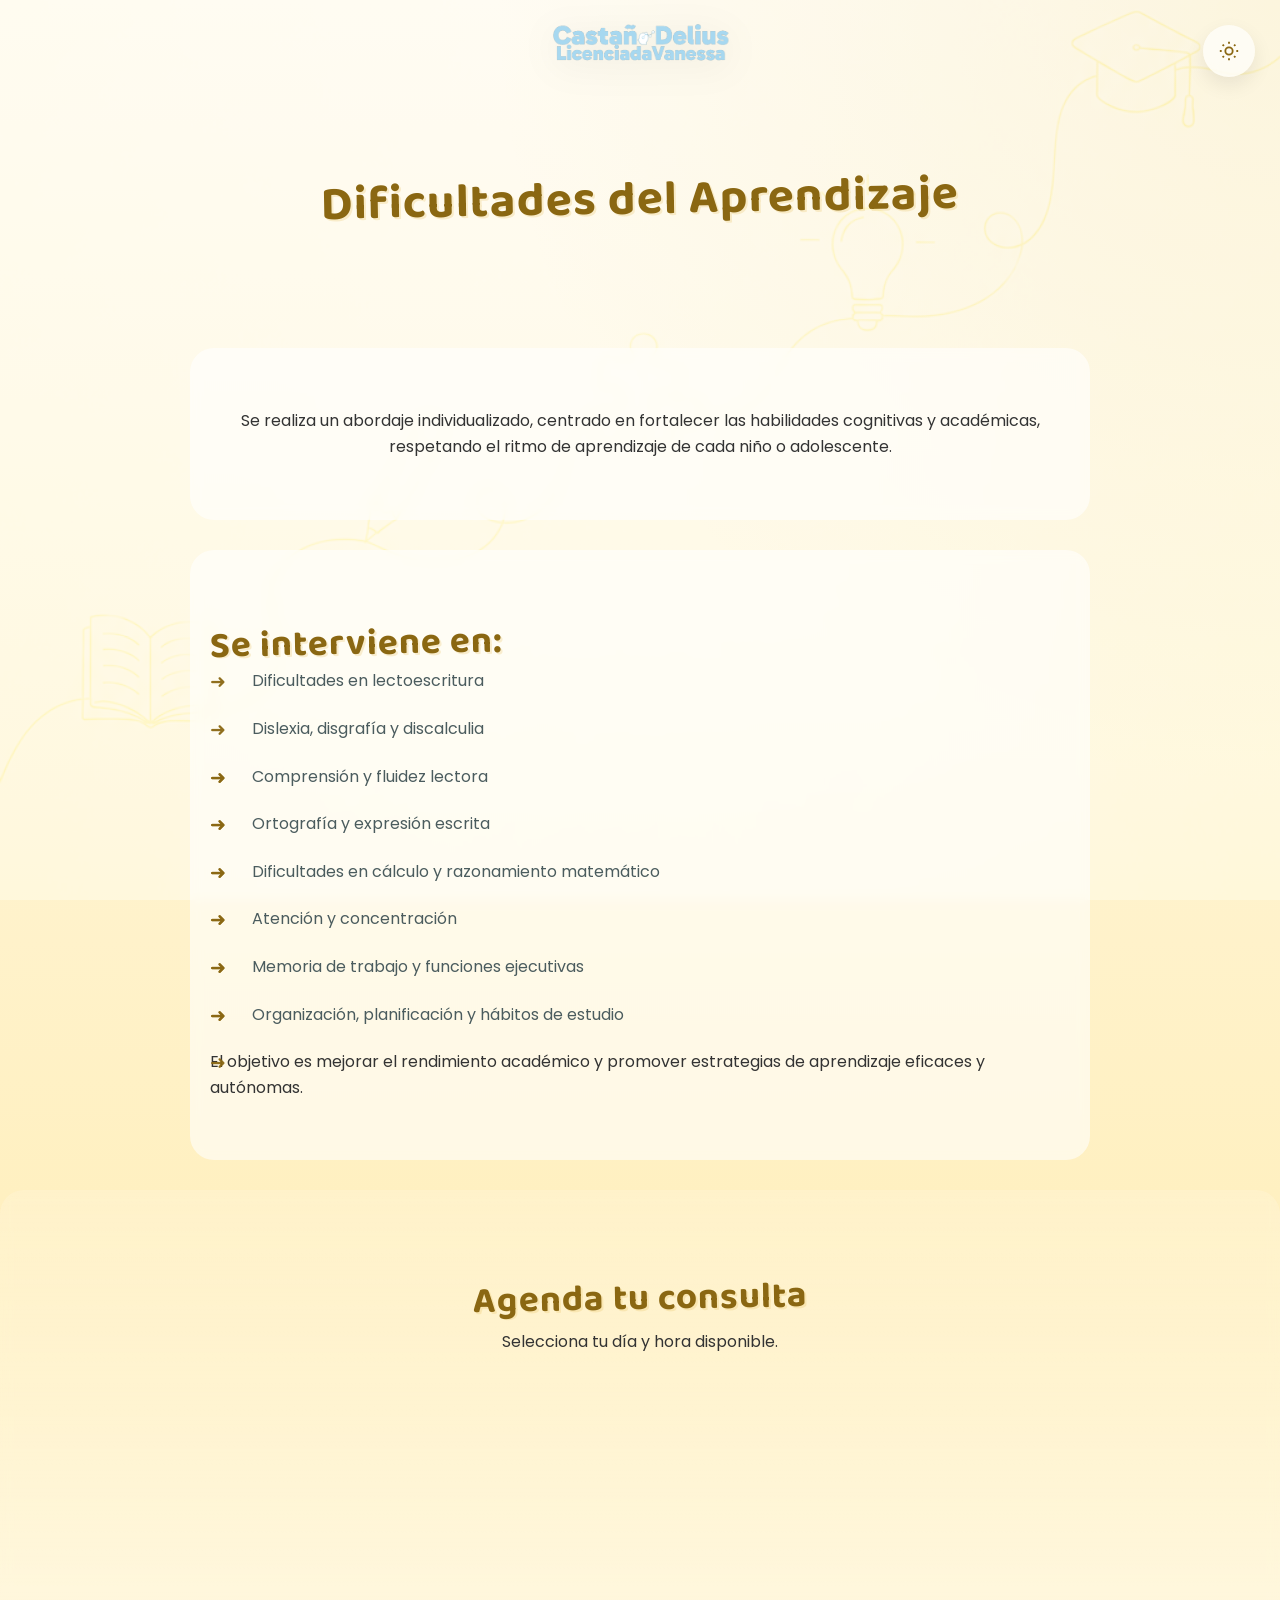
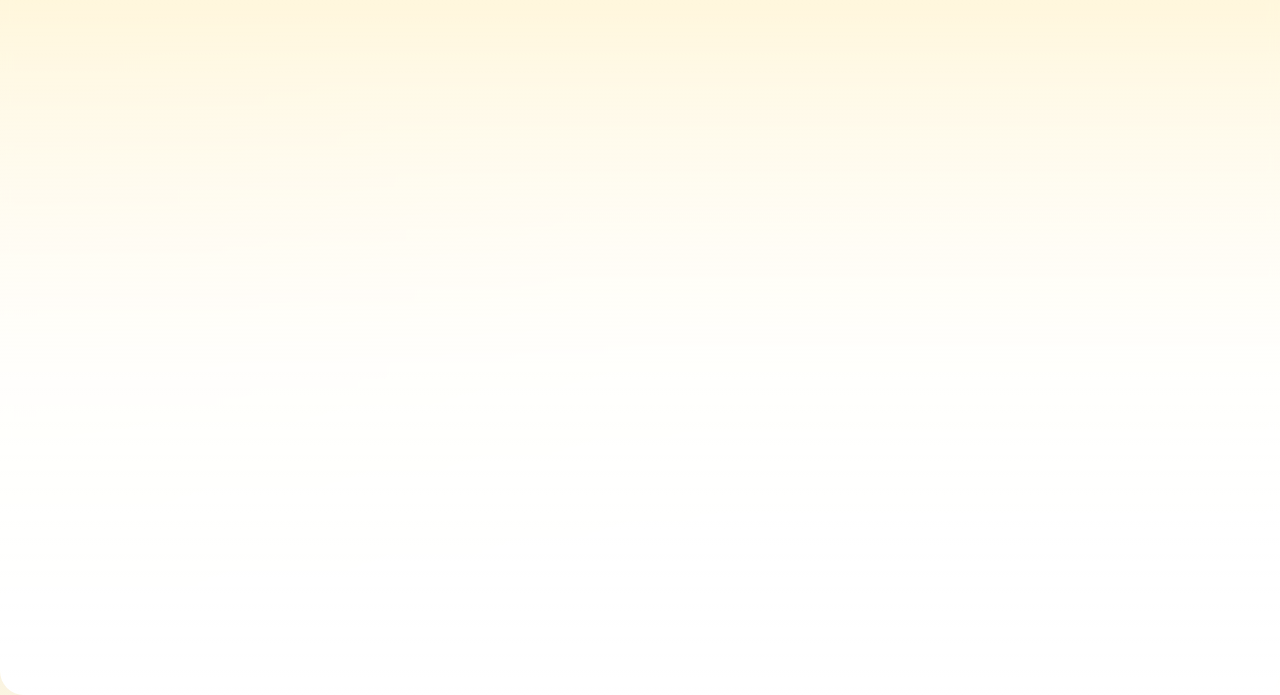
==== dificultades.html @ ca1a90a4 "Revise difficulties list in dificultades.html Updated the list of difficulties addressed, including " ====
<!DOCTYPE html>
<html lang="es">
<head>
  <meta charset="UTF-8">
  <meta name="viewport" content="width=device-width, initial-scale=1.0">
  <title>Dificultades del Aprendizaje</title>

  <link rel="stylesheet" href="dificultades.css">

  <link href="https://fonts.googleapis.com/css2?family=Baloo+2:wght@600;700&display=swap" rel="stylesheet">
  <link href="https://fonts.googleapis.com/css2?family=Baloo+2:wght@600;700&family=Poppins:wght@300;400;500&display=swap" rel="stylesheet"> 
</head>

<body>

<button id="darkModeToggle"></button>

<div class="logo-container">
  <a href="index.html">
    <img src="fotos/Logo Vane rec.png" alt="Logo principal" class="logo">
  </a>
</div>

<!-- HERO -->
<section class="hero">
  <h1>Dificultades del Aprendizaje</h1>
  </section>

<!-- INFO PRINCIPAL -->
<section class="contenido contenido-centro">
  <p>
    Se realiza un abordaje individualizado, centrado en fortalecer las habilidades cognitivas y académicas, respetando el ritmo de aprendizaje de cada niño o adolescente.
  </p>
  </section>

<!-- INTERVENCIÓN -->
<section class="contenido">

  <h2>Se interviene en:</h2>

  <ul>
  <li>Dificultades en lectoescritura</li>
	<li>Dislexia, disgrafía y discalculia<li>
 	<li>Comprensión y fluidez lectora<li>
  <li>Ortografía y expresión escrita<li>
  <li>Dificultades en cálculo y razonamiento matemático<li>
  <li>Atención y concentración<li>
  <li>Memoria de trabajo y funciones ejecutivas<li>
  <li>Organización, planificación y hábitos de estudio<li>
  </ul>

  <p style="margin-top:20px;">
    El objetivo es mejorar el rendimiento académico y promover estrategias de aprendizaje eficaces y autónomas.
  </p>

</section>

<!-- CONTACTO -->
<section class="contacto">

  <h2>Agenda tu consulta</h2>

  <p>
    Selecciona tu día y hora disponible.
  </p>

<iframe
  src="https://calendly.com/stevendinito/new-meeting"
  width="100%"
  height="700"
  frameborder="0">
</iframe>

</section>

<script>
const toggle = document.getElementById("darkModeToggle");

toggle.addEventListener("click", () => {
  document.body.classList.toggle("dark-mode");
});
</script>
  
</body>
</html>
---- dificultades.css ----
/* RESET */
*{
  margin: 0;
  padding: 0;
  box-sizing: border-box;
}

/* GENERAL */
body{
  font-family: 'Poppins', sans-serif;

  background:

    radial-gradient(
      circle at top right,
      rgba(230, 193, 90, 0.22),
      transparent 30%
    ),

    radial-gradient(
      circle at bottom left,
      rgba(230, 193, 90, 0.18),
      transparent 28%
    ),

    linear-gradient(
      180deg,
      #fff9e9 0%,
      #fff3cf 35%,
      #ffedb2 70%,
      #ffffff 100%
    );

  color: #333;
  line-height: 1.6;
  overflow-x: hidden;
  position: relative;
}

.tree-design{
  position: fixed;
  z-index: -1;
  opacity: 0.08;
}

/* LOGO */
.logo-container{
  text-align: center;
  padding: 20px 0 10px;
}

.logo{
  width: 180px;
  height: auto;
  cursor: pointer;
  filter: drop-shadow(0 6px 18px rgba(0,0,0,0.08));
}

/* HERO */
.hero{
  text-align: center;
  padding: 80px 20px;
  background: transparent;
}

.hero p{
  max-width: 700px;
  margin: auto;
  font-size: 1.1rem;
}

/* CONTENIDO */
.contenido{
  max-width: 900px;
  margin: auto;
  padding: 60px 20px;
}

/* CTA FINAL */
.contacto{
  text-align: center;
  padding: 80px 20px;
}

.contacto p{
  margin-bottom: 30px;
}

.btn{
  display: inline-block;
  text-decoration: none;
  background: #d4ab34;
  color: white;
  padding: 14px 30px;
  border-radius: 8px;
  font-weight: bold;
  transition: 0.3s;
}

.btn:hover{
  transform: translateY(-2px);
}

/* ESQUINA SUPERIOR */
.tree-top-right{
  top: 0;
  right: 0;
  width: 220px;
  height: 220px;
  border-top: 4px solid #E6C15A;
  border-left: 4px solid #E6C15A;
  border-radius: 0 0 0 100%;
  transform: rotate(20deg);
}

/* ESQUINA INFERIOR */
.tree-bottom-left{
  bottom: 0;
  left: 0;
  width: 180px;
  height: 180px;
  border-bottom: 4px solid #E6C15A;
  border-right: 4px solid #E6C15A;
  border-radius: 0 100% 0 0;
  transform: rotate(20deg);
}

.contenido,
.contacto{
  background: rgba(255,255,255,0.58);
  backdrop-filter: blur(6px);
  border-radius: 24px;
  margin-top: 30px;
}

iframe{
  width: 100%;
  max-width: 1000px;
  height: 800px;
  border: none;
  border-radius: 20px;
  display: block;
  margin: 30px auto;
  overflow: hidden;
}

/* DESVANECIDO HACIA EL CALENDARIO */
.contacto{
  text-align: center;
  padding: 80px 20px;

  position: relative;

  background:
    linear-gradient(
      to bottom,
      rgba(255,255,255,0.15) 0%,
      rgba(255,255,255,0.35) 20%,
      rgba(255,255,255,0.65) 45%,
      rgba(255,255,255,0.92) 70%,
      #ffffff 100%
    );

  border-radius: 24px;
  margin-top: 30px;

  overflow: hidden;
}

/* TITULO PRINCIPAL */
.hero h1{
  font-family: 'Baloo 2', cursive;

  font-size: 3rem;

  font-weight: 700;

  letter-spacing: 1px;

  color: #8a6712;

  transform: rotate(-1deg);

  text-shadow:
    2px 2px 0 rgba(230,193,90,0.25);
}

/* TITULOS SECUNDARIOS */
.contenido h2,
.contacto h2{
  font-family: 'Baloo 2', cursive;

  font-size: 2.3rem;

  font-weight: 700;

  letter-spacing: 1px;

  color: #8a6712;

  transform: rotate(-1deg);

  text-shadow:
    2px 2px 0 rgba(230,193,90,0.25);
}

/* LISTA ESTILO DOODLE ELEGANTE */
.contenido ul{
  list-style: none;
  padding-left: 0;
}

.contenido li{
  position: relative;

  padding-left: 42px;

  margin-bottom: 22px;

  color: #4b5c5e;
}

.contenido li::before{
  content: "➜";

  position: absolute;

  left: 0;
  top: -1px;

  font-size: 1.2rem;

  color: #8a6712;

  opacity: 0.95;
}

/* BOTON DARK MODE */
#darkModeToggle{
  position: fixed;

  top: 25px;
  right: 25px;

  width: 52px;
  height: 52px;

  border: none;

  border-radius: 50%;

  background: rgba(255,255,255,0.65);

  backdrop-filter: blur(10px);

  box-shadow:
    0 8px 20px rgba(0,0,0,0.08);

  cursor: pointer;

  font-size: 1.2rem;

  color: #8a6712;

  z-index: 9999;

  transition: 0.3s ease;
}

#darkModeToggle:hover{
  transform: scale(1.08);
}

/* DARK MODE */
body.dark-mode{
  background:
    linear-gradient(
      180deg,
      #162325 0%,
      #1b2d30 45%,
      #22393c 100%
    );

  color: #f0d67b;
}

body.dark-mode .contenido{
  background: rgba(255,255,255,0.05);
}

body.dark-mode .contacto{
  background:
    linear-gradient(
      to bottom,
      rgba(255,255,255,0.15) 0%,
      rgba(255,255,255,0.35) 20%,
      rgba(255,255,255,0.65) 45%,
      rgba(255,255,255,0.92) 70%
    );

  position: relative;
}

body.dark-mode p,
body.dark-mode li{
  color: #d7e1e2;
}

body.dark-mode .hero h1,
body.dark-mode .contenido h2,
body.dark-mode .contacto h2{
  color: #f0d67b;
}

body.dark-mode #darkModeToggle{
  background: rgba(30,30,30,0.7);
  color: #f0d67b;
}

body.dark-mode .contacto h2{
  color: #f0d67b;
}

body.dark-mode iframe{
  filter: none;
}

body.dark-mode .contacto iframe{
  background: #ffffff;
}

body.dark-mode .contacto > *:last-child{
  background: #ffffff;
}

#darkModeToggle{
  display: flex;
  align-items: center;
  justify-content: center;
}

/* SOL */
#darkModeToggle::before{
  content: "";

  width: 22px;
  height: 22px;

  display: block;

  background-repeat: no-repeat;
  background-position: center;
  background-size: contain;

  background-image: url("data:image/svg+xml,%3Csvg xmlns='http://www.w3.org/2000/svg' viewBox='0 0 24 24' fill='none' stroke='%238a6712' stroke-width='2'%3E%3Ccircle cx='12' cy='12' r='4'/%3E%3Cpath d='M12 2v2M12 20v2M4 12H2M22 12h-2M5 5l1.5 1.5M17.5 17.5L19 19M19 5l-1.5 1.5M5 19l1.5-1.5'/%3E%3C/svg%3E");
}

/* LUNA (cuando dark mode está activo) */
body.dark-mode #darkModeToggle::before{
  background-image: url("data:image/svg+xml,%3Csvg xmlns='http://www.w3.org/2000/svg' viewBox='0 0 24 24' fill='none' stroke='%23f0d67b' stroke-width='2'%3E%3Cpath d='M21 12.8A9 9 0 1 1 11.2 3a7 7 0 0 0 9.8 9.8z'/%3E%3C/svg%3E");
}

/* FONDOOOOOOOOO */

body::before{
  content: "";
  position: fixed;
  inset: 0;

  background-image: url("fotos/Fondo Dificultades.png");
  background-repeat: no-repeat;

  background-size: 100%;
  background-position: center center;

  opacity: 0,70;

  pointer-events: none;
  z-index: -1;
  mix-blend-mode: soft-light;
}

.contenido-centro {
  text-align: center;
}

/* CELULAAAAAAR */

* {
  box-sizing: border-box;
}

body {
  margin: 0;
  font-family: 'Poppins', sans-serif;
}

img, iframe {
  max-width: 100%;
}

@media (max-width: 768px) {

  .hero h1 {
    font-size: 28px;
    text-align: center;
  }

  .contenido {
    padding: 15px;
  }

  ul {
    padding-left: 20px;
  }

  iframe {
    height: 500px;
  }
}
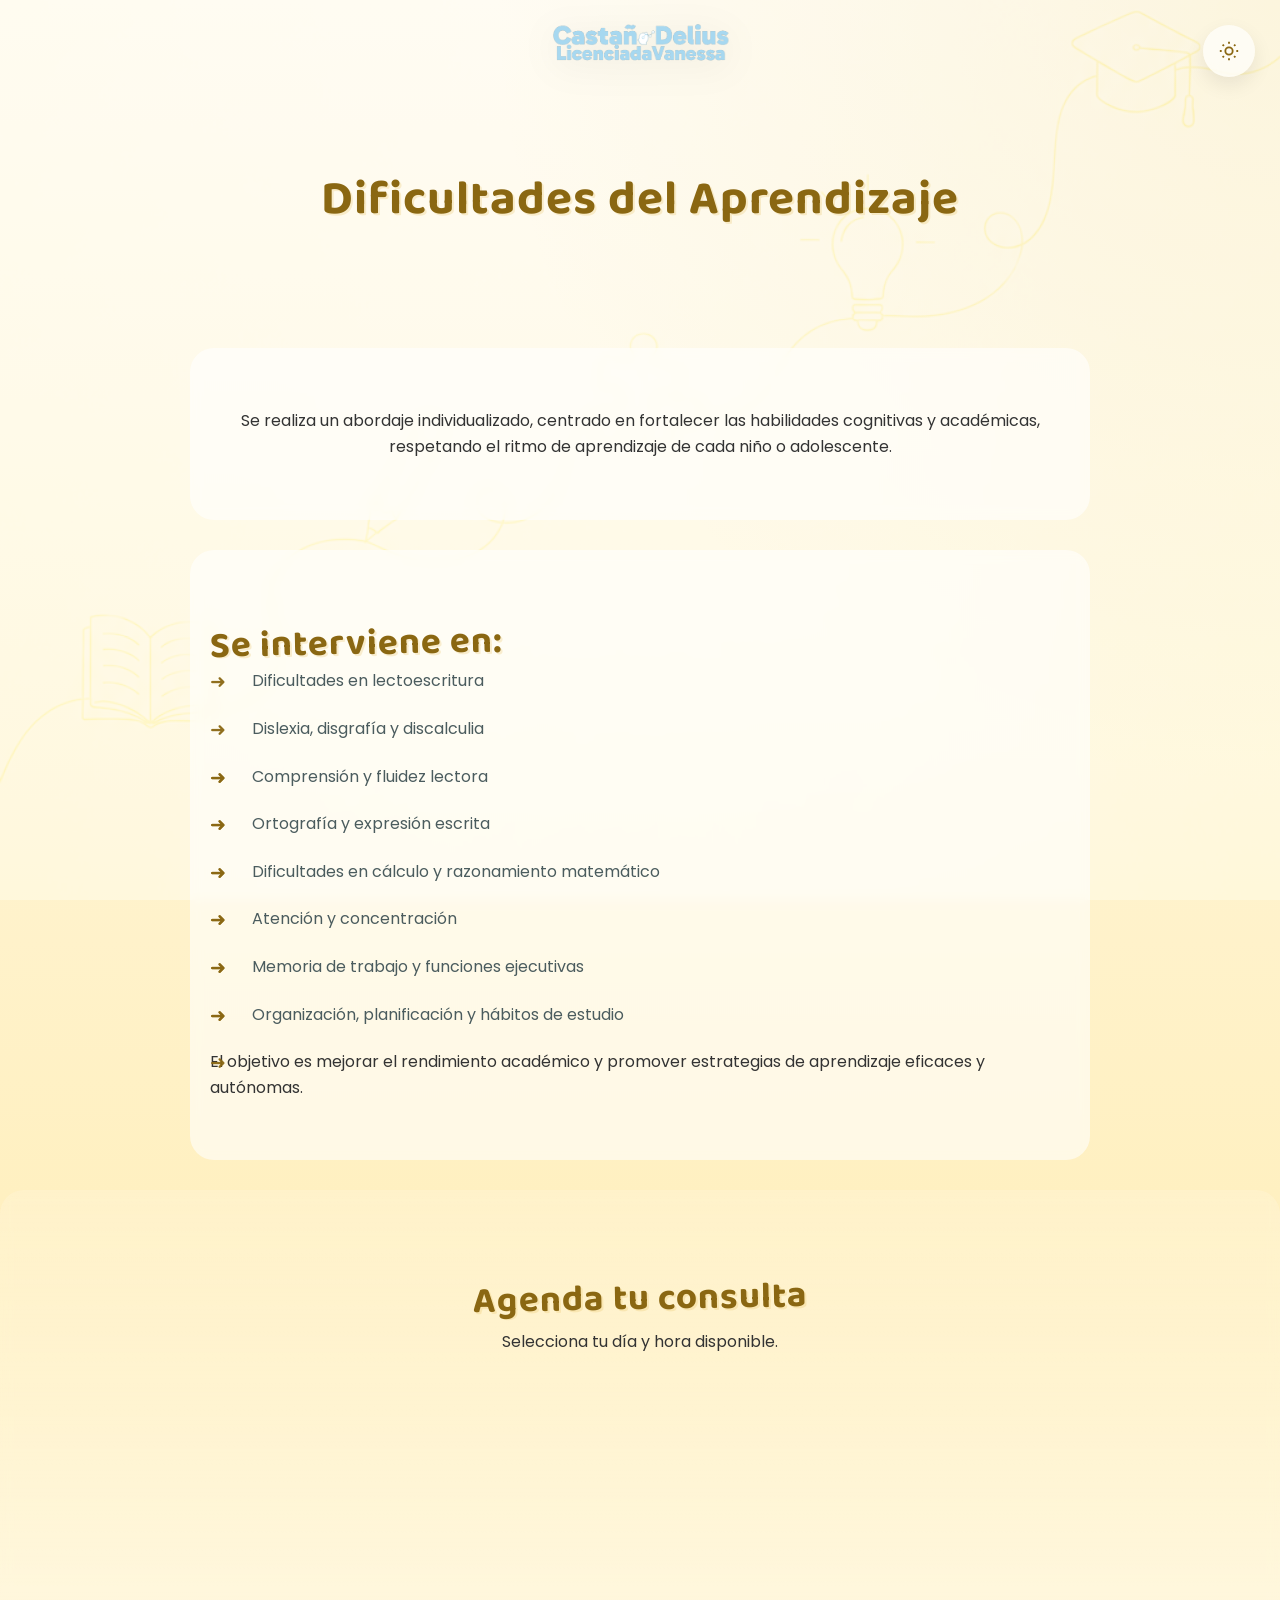
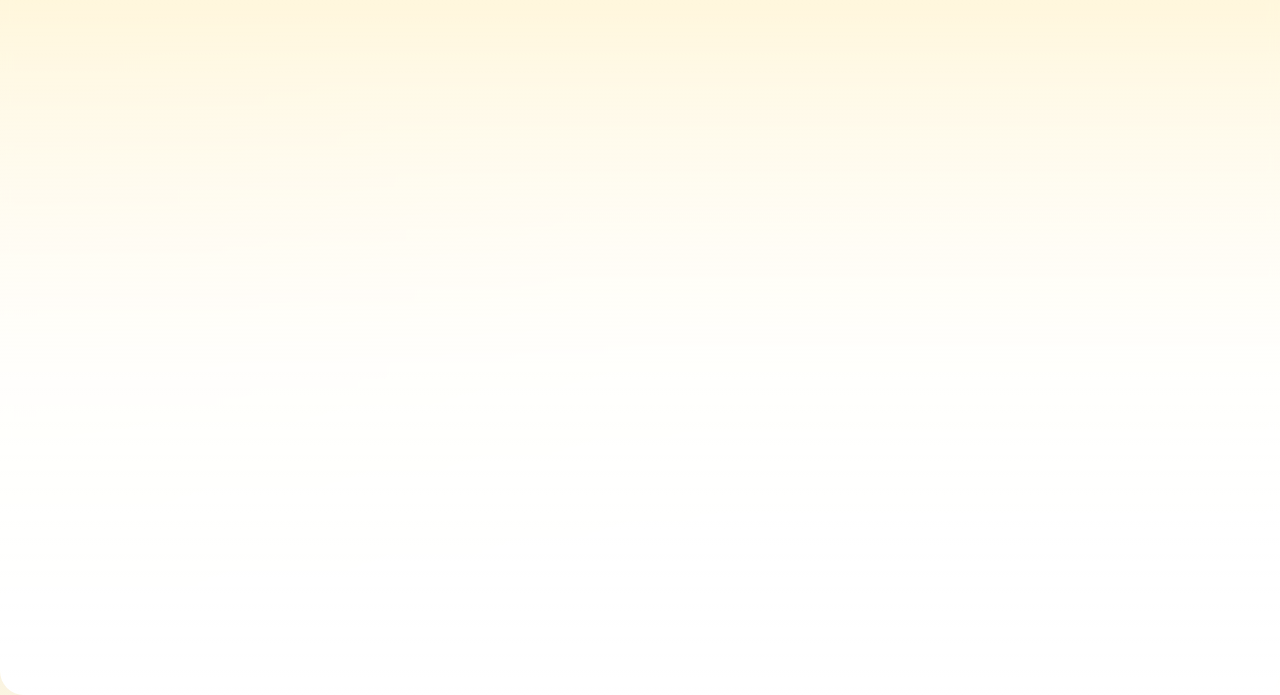
==== commit 8a335253: "Fix list item tags in dificultades.html" ====
--- a/dificultades.html
+++ b/dificultades.html
@@ -40,8 +40,8 @@
 
   <ul>
   <li>Dificultades en lectoescritura</li>
-	<li>Dislexia, disgrafía y discalculia<li>
- 	<li>Comprensión y fluidez lectora<li>
+  <li>Dislexia, disgrafía y discalculia<li>
+  <li>Comprensión y fluidez lectora<li>
   <li>Ortografía y expresión escrita<li>
   <li>Dificultades en cálculo y razonamiento matemático<li>
   <li>Atención y concentración<li>
--- a/dificultades.css
+++ b/dificultades.css
@@ -179,7 +179,7 @@
 
   color: #8a6712;
 
-  transform: rotate(-1deg);
+  transform: none;
 
   text-shadow:
     2px 2px 0 rgba(230,193,90,0.25);
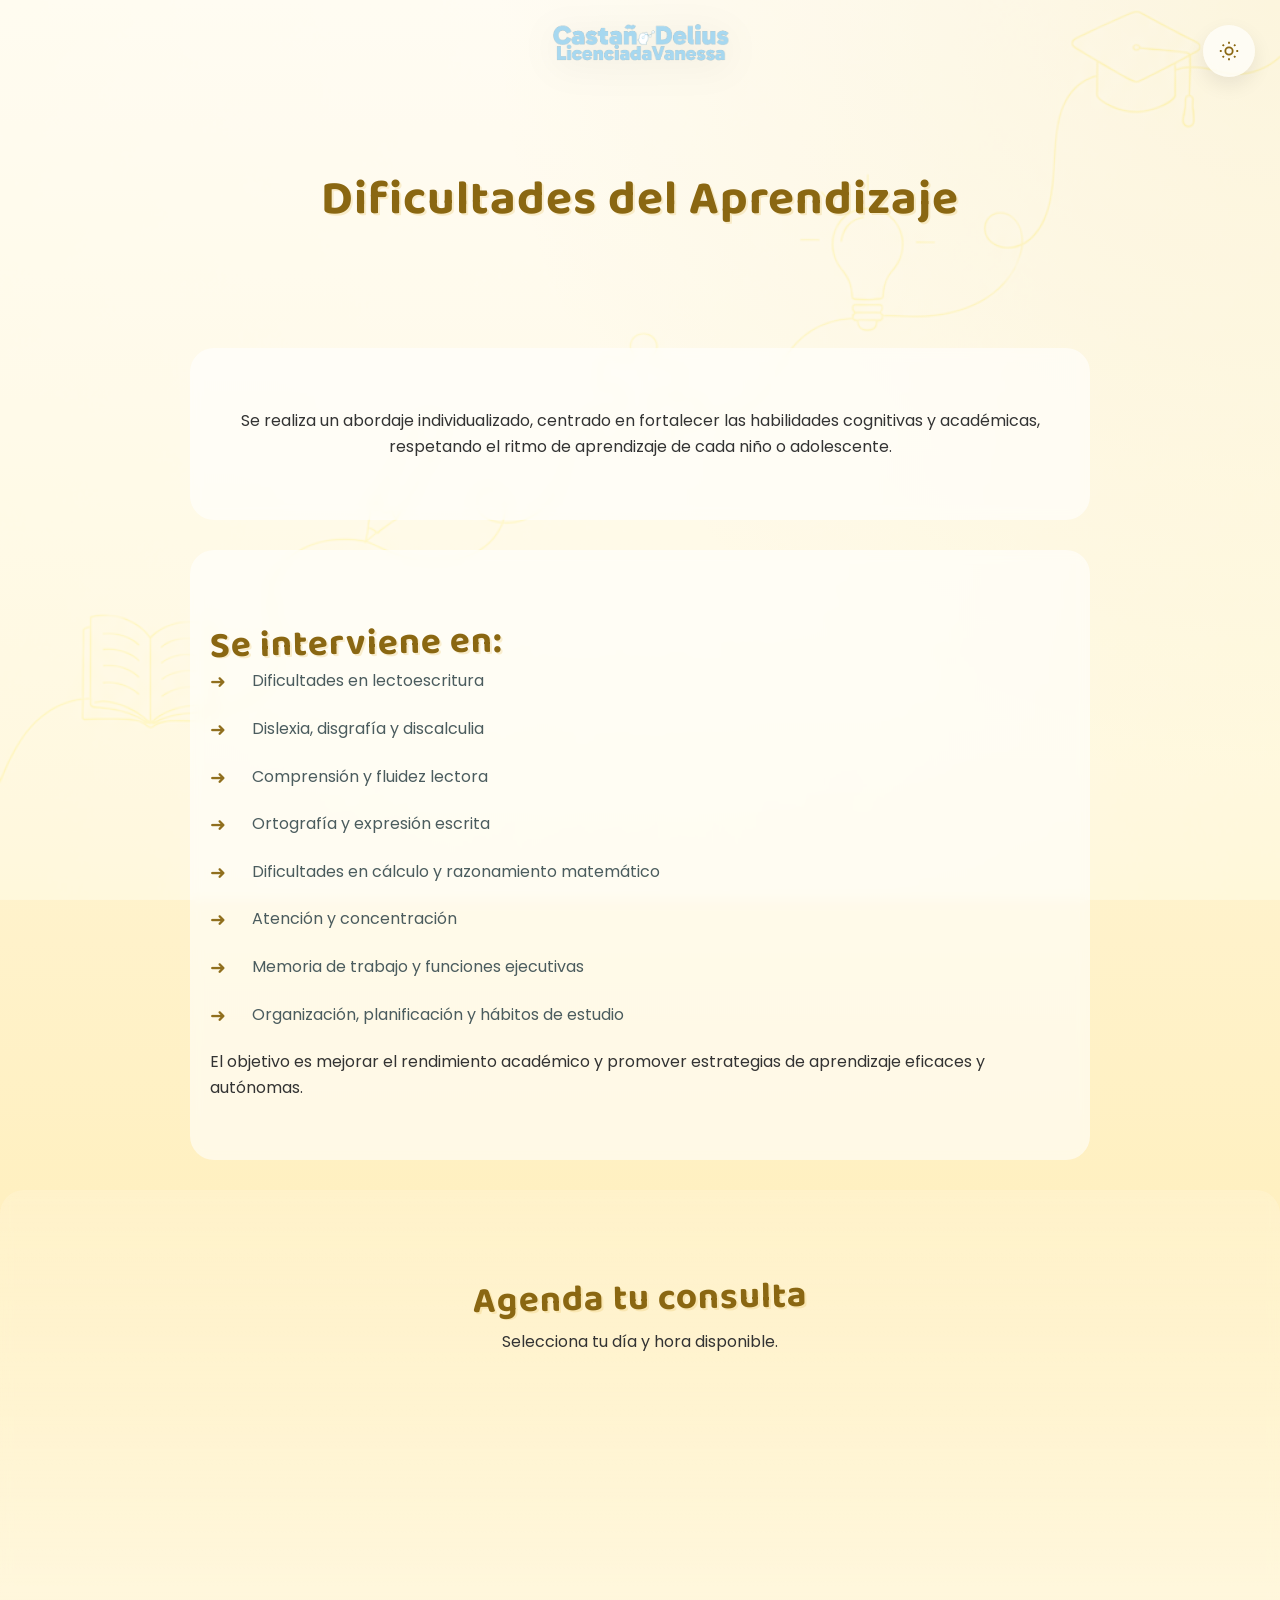
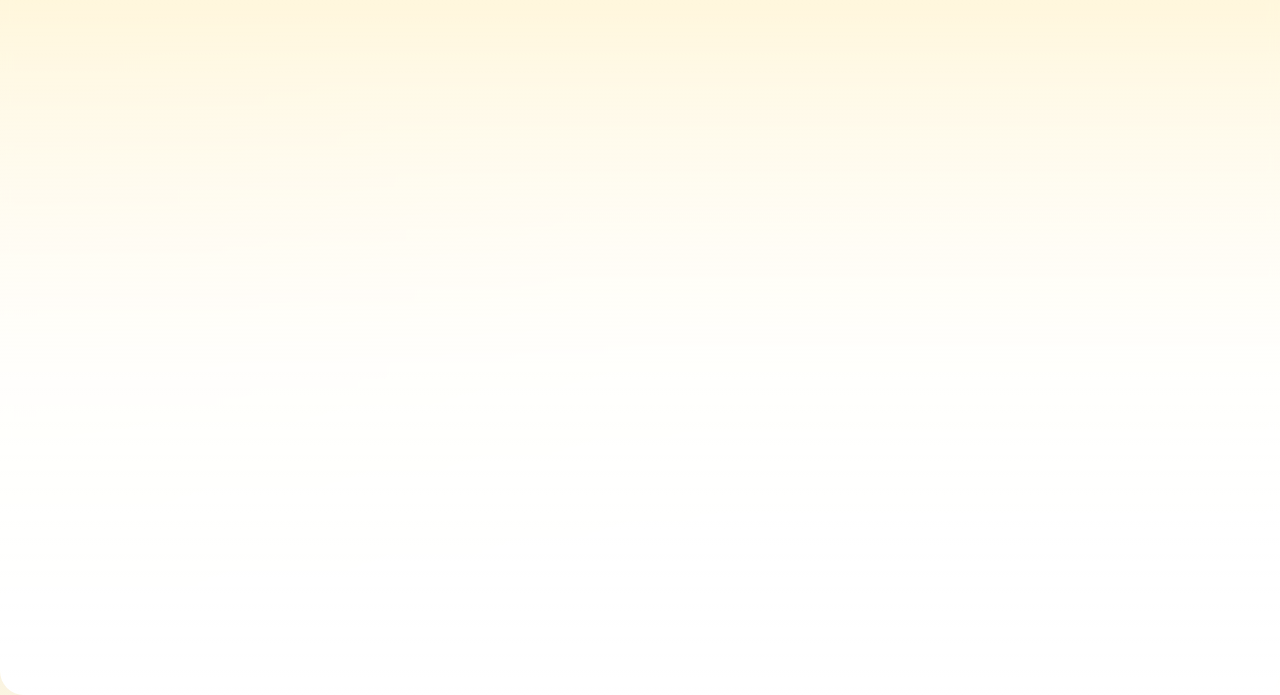
==== commit f3c78ddb: "Fix list item tags in dificultades.html" ====
--- a/dificultades.html
+++ b/dificultades.html
@@ -40,13 +40,13 @@
 
   <ul>
   <li>Dificultades en lectoescritura</li>
-  <li>Dislexia, disgrafía y discalculia<li>
-  <li>Comprensión y fluidez lectora<li>
-  <li>Ortografía y expresión escrita<li>
-  <li>Dificultades en cálculo y razonamiento matemático<li>
-  <li>Atención y concentración<li>
-  <li>Memoria de trabajo y funciones ejecutivas<li>
-  <li>Organización, planificación y hábitos de estudio<li>
+  <li>Dislexia, disgrafía y discalculia</li>
+  <li>Comprensión y fluidez lectora</li>
+  <li>Ortografía y expresión escrita</li>
+  <li>Dificultades en cálculo y razonamiento matemático</li>
+  <li>Atención y concentración</li>
+  <li>Memoria de trabajo y funciones ejecutivas</li>
+  <li>Organización, planificación y hábitos de estudio</li>
   </ul>
 
   <p style="margin-top:20px;">
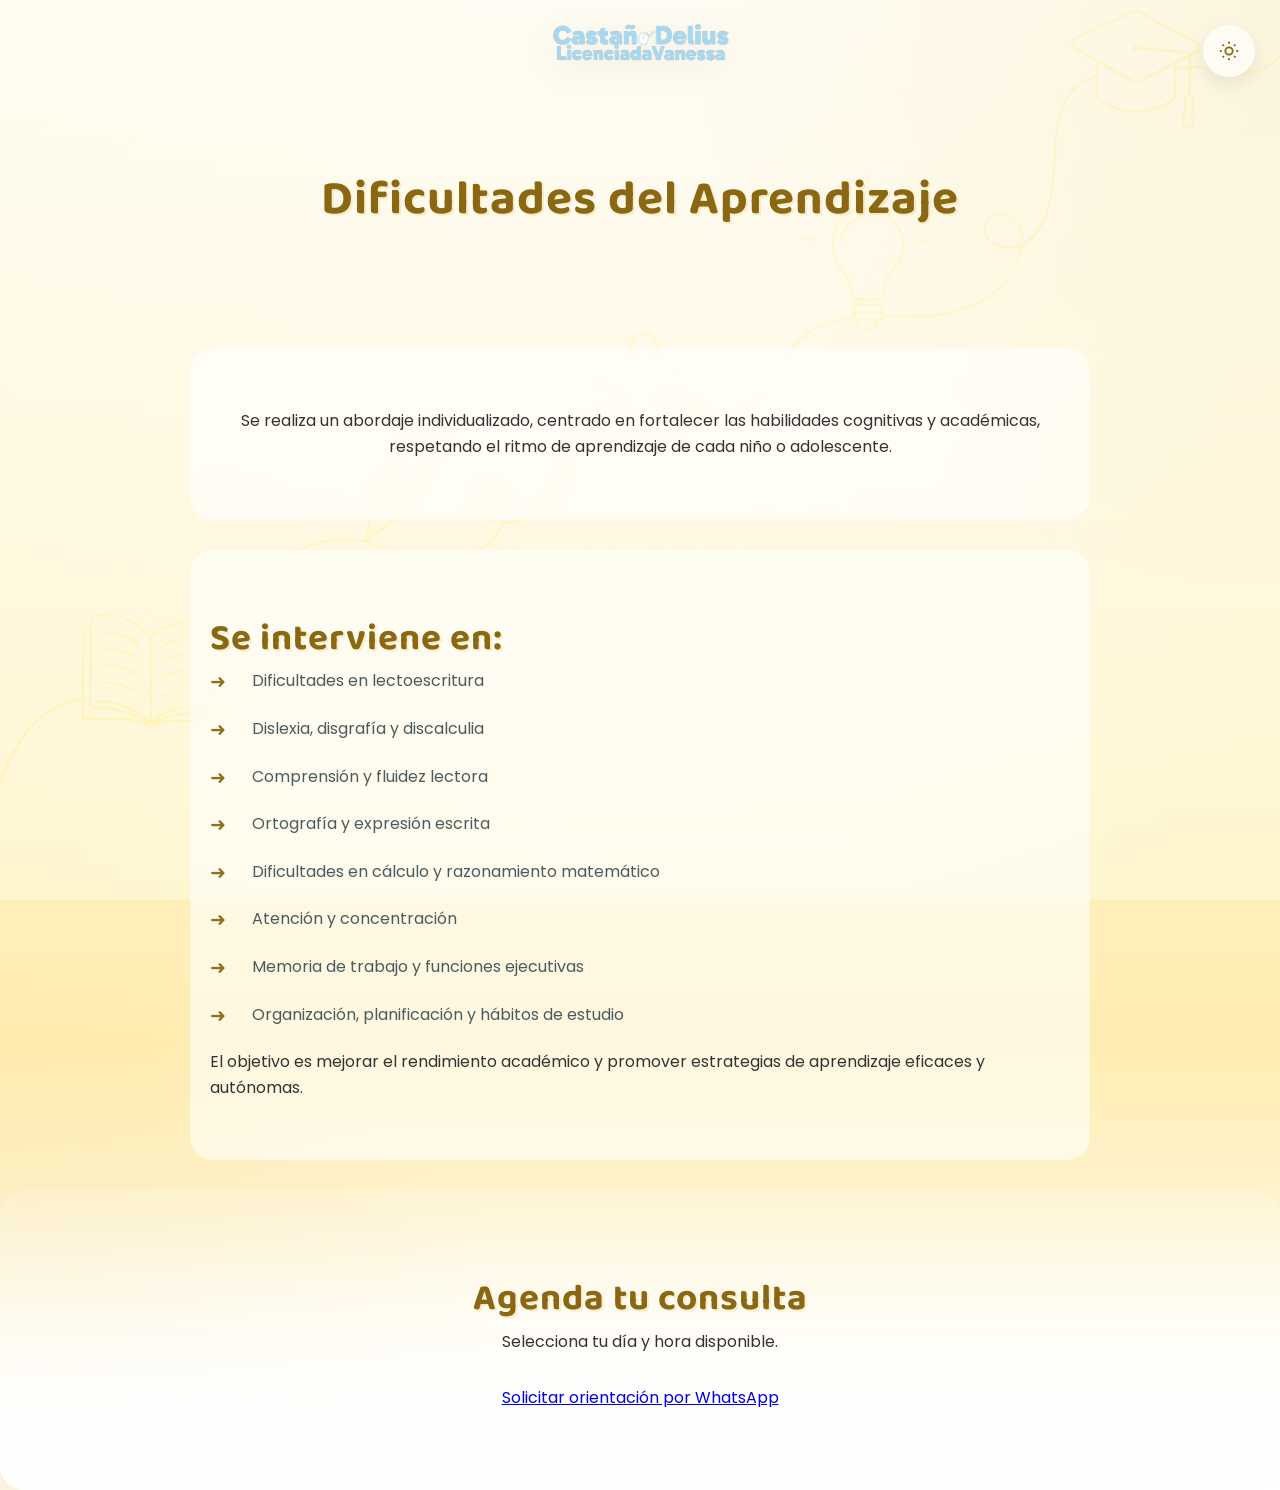
==== commit 2043396b: "Replace Calendly iframe with WhatsApp link Removed Calendly iframe and added WhatsApp link for orien" ====
--- a/dificultades.html
+++ b/dificultades.html
@@ -64,12 +64,13 @@
     Selecciona tu día y hora disponible.
   </p>
 
-<iframe
-  src="https://calendly.com/stevendinito/new-meeting"
-  width="100%"
-  height="700"
-  frameborder="0">
-</iframe>
+<a 
+  href="https://wa.me/50689231646?text=Hola%2C%20me%20gustar%C3%ADa%20solicitar%20orientaci%C3%B3n%20familiar."
+  target="_blank" 
+  rel="noopener noreferrer"
+  class="whatsapp-btn">
+  Solicitar orientación por WhatsApp
+</a>
 
 </section>
 
--- a/dificultades.css
+++ b/dificultades.css
@@ -198,7 +198,7 @@
 
   color: #8a6712;
 
-  transform: rotate(-1deg);
+  transform: none;
 
   text-shadow:
     2px 2px 0 rgba(230,193,90,0.25);
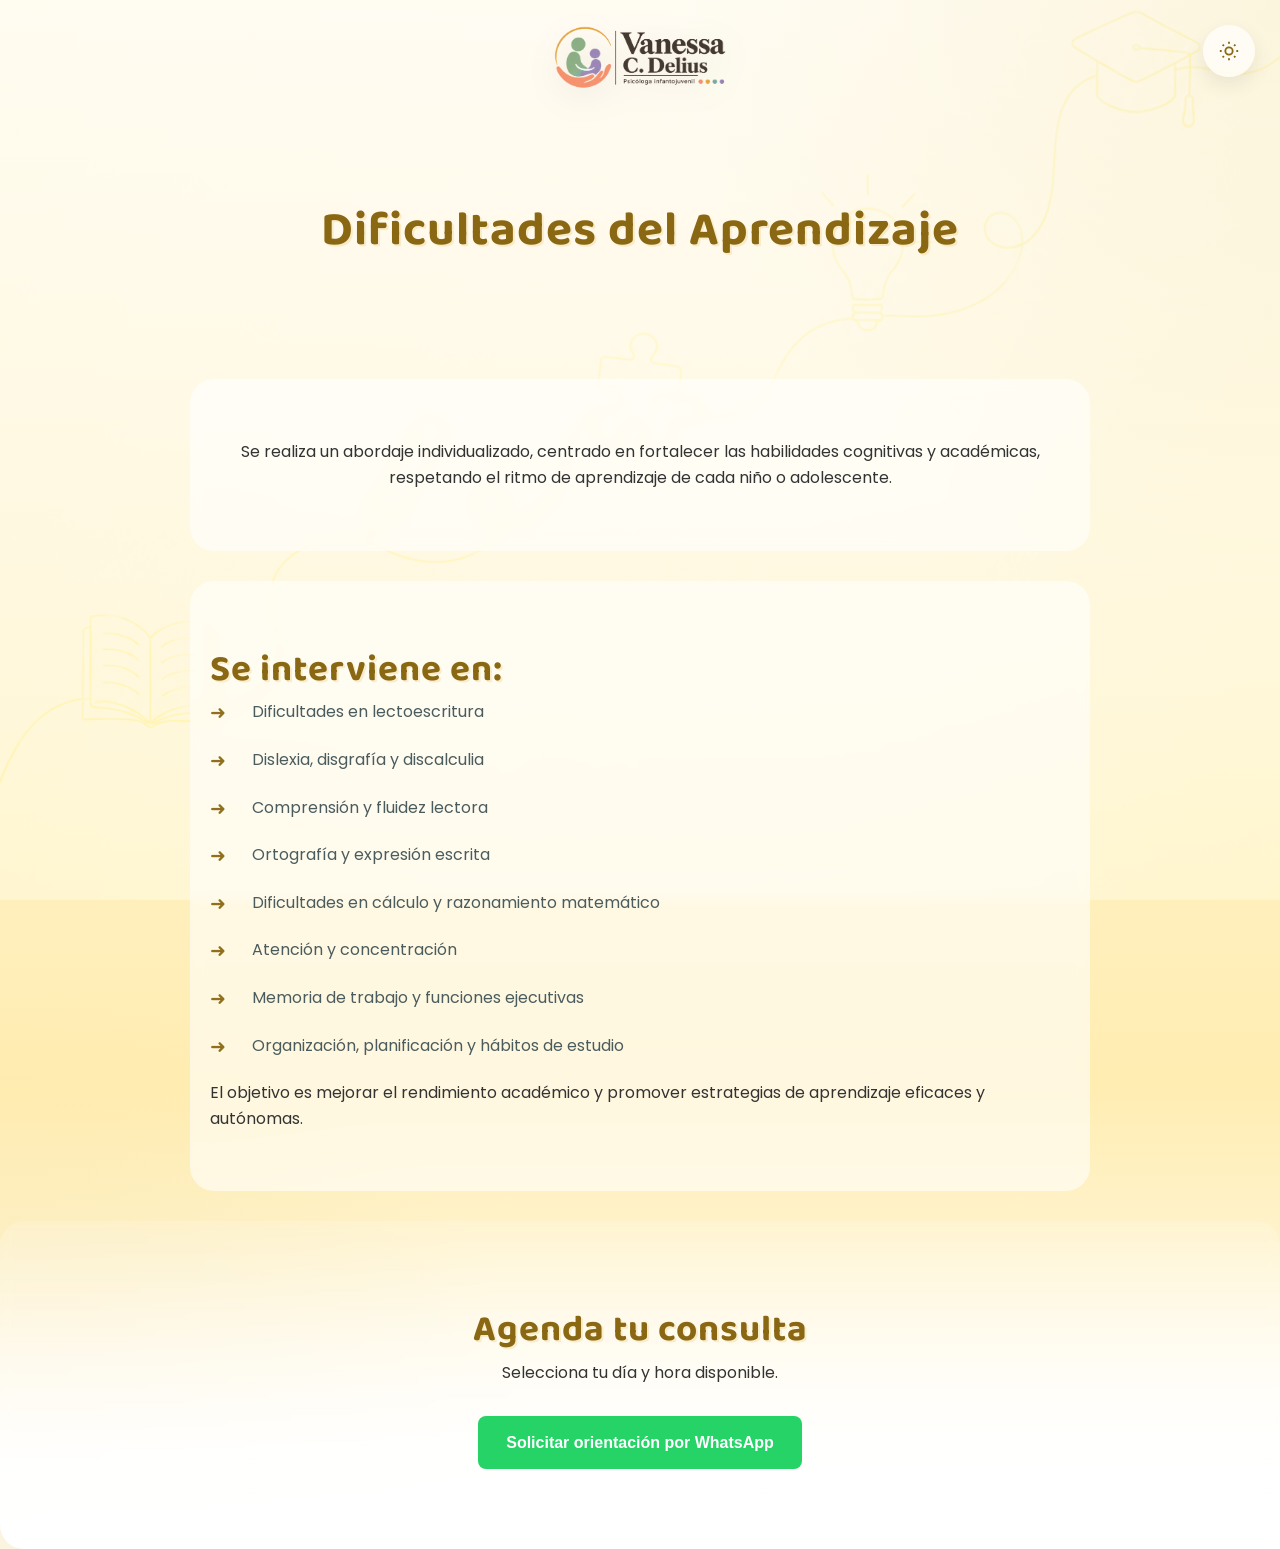
==== commit 814c4c1b: "Update logo image in dificultades.html" ====
--- a/dificultades.html
+++ b/dificultades.html
@@ -17,7 +17,7 @@
 
 <div class="logo-container">
   <a href="index.html">
-    <img src="fotos/Logo Vane rec.png" alt="Logo principal" class="logo">
+    <img src="fotos/ChatGPT Image 14 ago 2026, 03_33_51 p.m..png" alt="Logo principal" class="logo">
   </a>
 </div>
 
--- a/dificultades.css
+++ b/dificultades.css
@@ -329,10 +329,6 @@
   background: #ffffff;
 }
 
-body.dark-mode .contacto > *:last-child{
-  background: #ffffff;
-}
-
 #darkModeToggle{
   display: flex;
   align-items: center;
@@ -418,3 +414,19 @@
     height: 500px;
   }
 }
+
+.whatsapp-btn {
+  display: inline-block;
+  padding: 14px 28px;
+  background-color: #25D366;
+  color: white;
+  text-decoration: none;
+  border-radius: 8px;
+  font-weight: 600;
+  transition: all 0.3s ease;
+}
+
+.whatsapp-btn:hover {
+  transform: translateY(-2px);
+  opacity: 0.9;
+}
